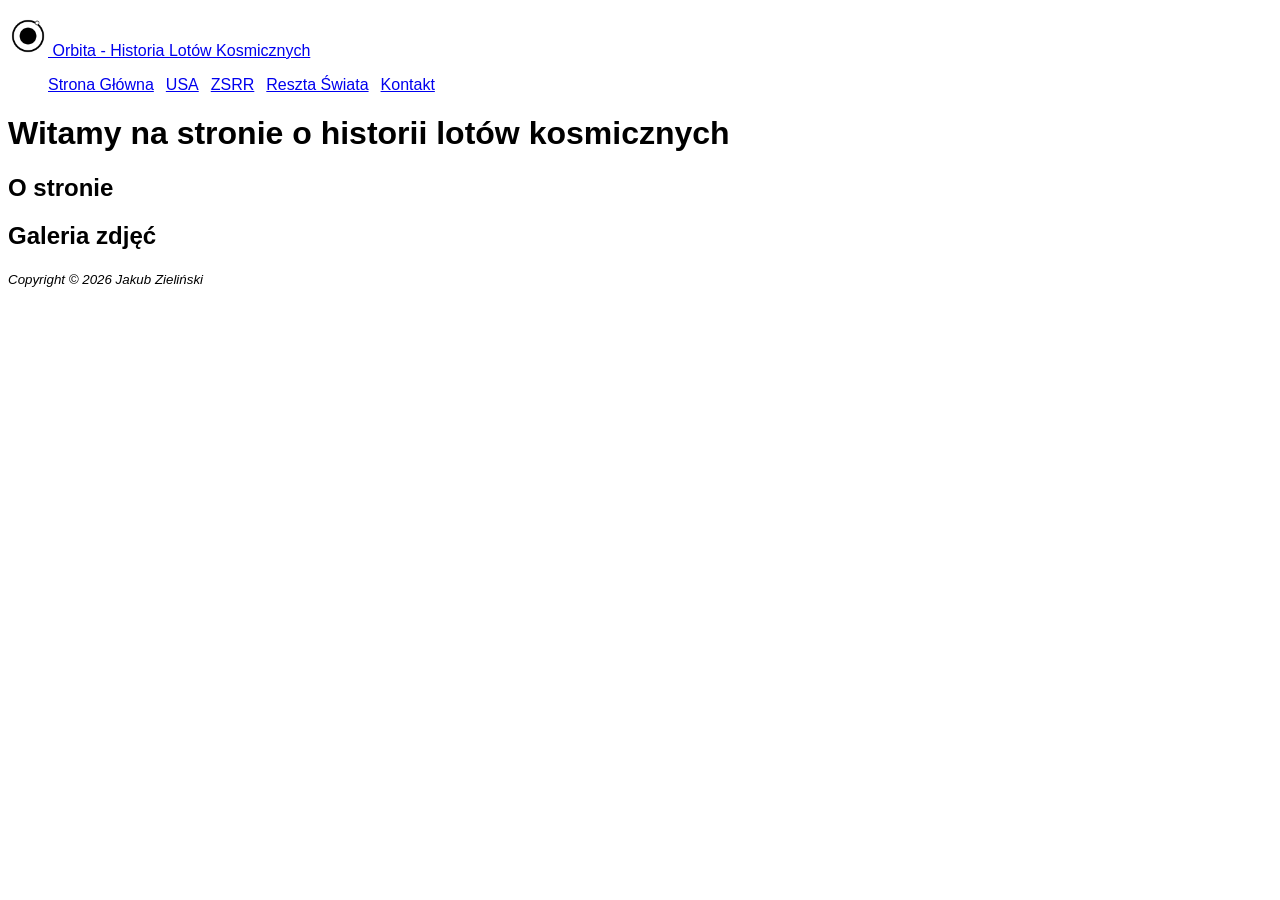
==== index.html @ 9579e2b9 "pierwszy commit" ====
<!DOCTYPE html>
<html lang="pl">
<head>
    <meta charset="UTF-8">
    <meta name="viewport" content="width=device-width, initial-scale=1.0">
    <title>Orbita - Historia Lotów Kosmicznych</title>
    <link rel="stylesheet" href="css/styles.css">
    <script src="js/scripts.js" defer></script>
</head>
<body>
    <a id="skip-link" href="#tresc">Przejdź do treści</a>
    <header class="site-header">        
        <p>
            <a href="./index.html" aria-current="page">
                <img alt="logo" id="logo" src="./img/logo.png">
                Orbita - Historia Lotów Kosmicznych
            </a>
        </p>
        <nav aria-label="Nawigacja Główna">
            <ul>
                <li><a href="./index.html" aria-current="page">Strona Główna</a></li>
                <li><a href="./usa.html">USA</a></li>
                <li><a href="./zsrr.html">ZSRR</a></li>
                <li><a href="./reszta-swiata.html">Reszta Świata</a></li>
                <li><a href="./kontakt.html">Kontakt</a></li>
            </ul>
        </nav>
    </header>
    
    <main id="tresc">
        <h1>Witamy na stronie o historii lotów kosmicznych</h1>
        <section>
            <h2>O stronie</h2>
        </section>
        <section>
            <h2>Galeria zdjęć</h2>
        </section>
    </main>
    <footer>
        <small id="footer"><i>Copyright &copy; 2026 Jakub Zieliński</i></small>
    </footer>
</body>
</html>
---- css/styles.css ----
body {
    font-family: 'Franklin Gothic Medium', 'Arial Narrow', Arial, sans-serif;
}
#logo {
    width: 40px;
    height: 40px;
}
#skip-link {
  position: absolute;
  left: 0.5rem;
  top: -3rem;
  background: #000;
  color: #fff;
  padding: 0.6rem 1rem;
}
#skip-link:focus {
  top: 0.5rem;
}
.site-header nav ul {
    list-style: none;
    display: flex;
    flex-wrap: wrap;
    gap: 0.75rem;
}
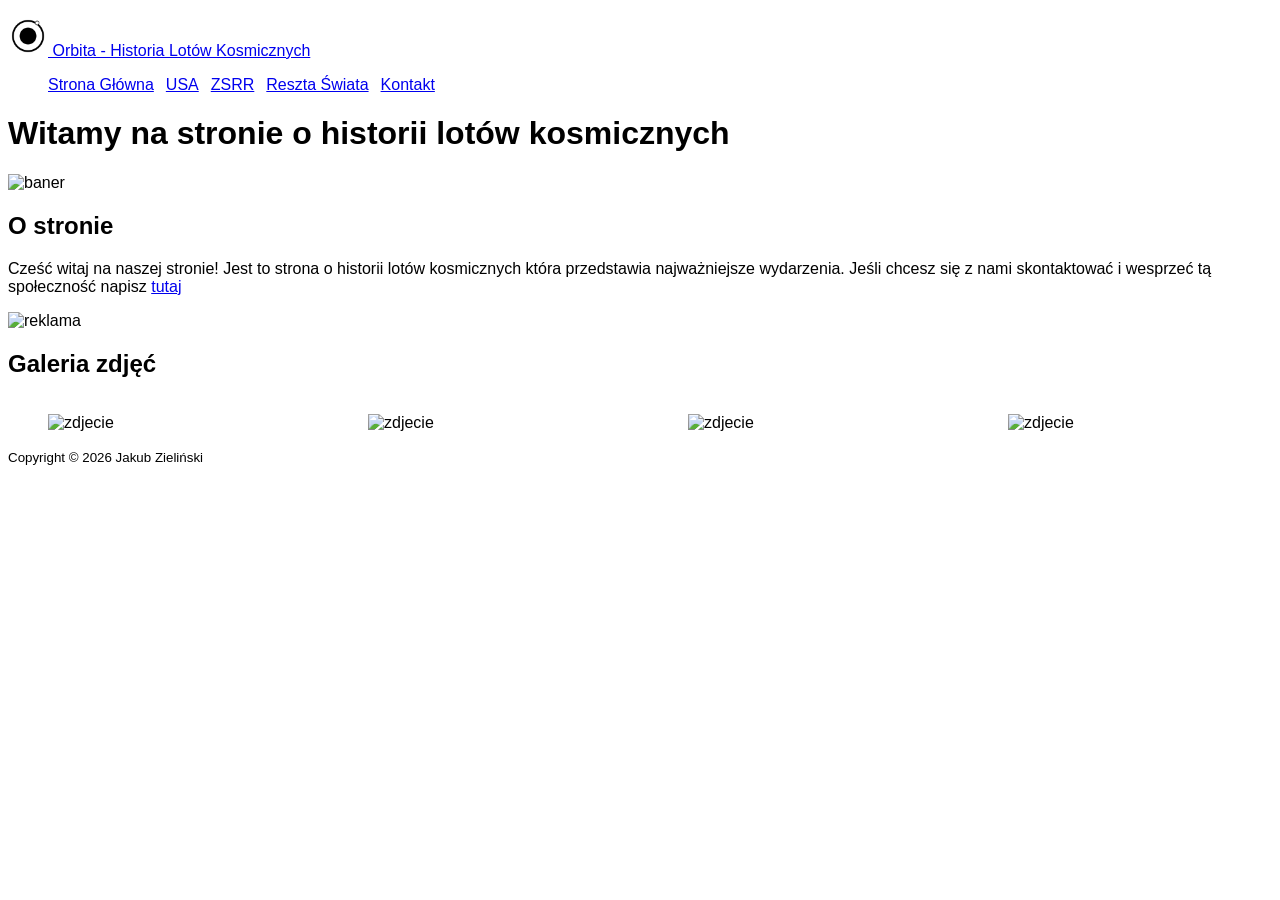
==== commit 0e44504c: "dodana galeria" ====
--- a/index.html
+++ b/index.html
@@ -3,7 +3,10 @@
 <head>
     <meta charset="UTF-8">
     <meta name="viewport" content="width=device-width, initial-scale=1.0">
-    <title>Orbita - Historia Lotów Kosmicznych</title>
+    <meta author="Jakub Zieliński">
+    <meta description="Projekt 1">
+    <meta keywords="HTML5, CSS3, Javascript">
+    <title>Historia lotów kosmicznych</title>
     <link rel="stylesheet" href="css/styles.css">
     <script src="js/scripts.js" defer></script>
 </head>
@@ -12,7 +15,7 @@
     <header class="site-header">        
         <p>
             <a href="./index.html" aria-current="page">
-                <img alt="logo" id="logo" src="./img/logo.png">
+                <img alt="logo orbita" id="logo" src="./img/logo.png">
                 Orbita - Historia Lotów Kosmicznych
             </a>
         </p>
@@ -30,14 +33,40 @@
     <main id="tresc">
         <h1>Witamy na stronie o historii lotów kosmicznych</h1>
         <section>
+            <img alt="baner" src="img/baner.png" id="baner">
+            <p></p>
+        </section>
+        <section>
             <h2>O stronie</h2>
+            <p>
+                Cześć witaj na naszej stronie!
+                Jest to strona o historii lotów kosmicznych która przedstawia najważniejsze wydarzenia.
+                Jeśli chcesz się z nami skontaktować i wesprzeć tą społeczność napisz <a href="./kontakt.html">tutaj</a>
+            </p>
+            <aside>
+                <img alt="reklama" src="img/reklama.png" width="200px" height="600px">
+            </aside>
         </section>
         <section>
             <h2>Galeria zdjęć</h2>
+            <div class="galeria">
+                <figure>
+                    <img alt="zdjecie" src="./img/zdjecie.png">
+                </figure>
+                <figure>
+                    <img alt="zdjecie" src="./img/zdjecie.png">
+                </figure>
+                <figure>
+                    <img alt="zdjecie" src="./img/zdjecie.png">
+                </figure>
+                <figure>
+                    <img alt="zdjecie" src="./img/zdjecie.png">
+                </figure>
+            </div>
         </section>
     </main>
     <footer>
-        <small id="footer"><i>Copyright &copy; 2026 Jakub Zieliński</i></small>
+        <small id="footer">Copyright &copy; 2026 Jakub Zieliński</small>
     </footer>
 </body>
 </html>
--- a/css/styles.css
+++ b/css/styles.css
@@ -23,3 +23,15 @@
     gap: 0.75rem;
 }
 
+.galeria {
+    display: flex;
+    flex-wrap: wrap;
+    gap: 1rem;
+}
+.galeria figure {
+    flex: 1 1 12rem;
+}
+.galeria img {
+    width: 100%;
+    height: auto;
+}
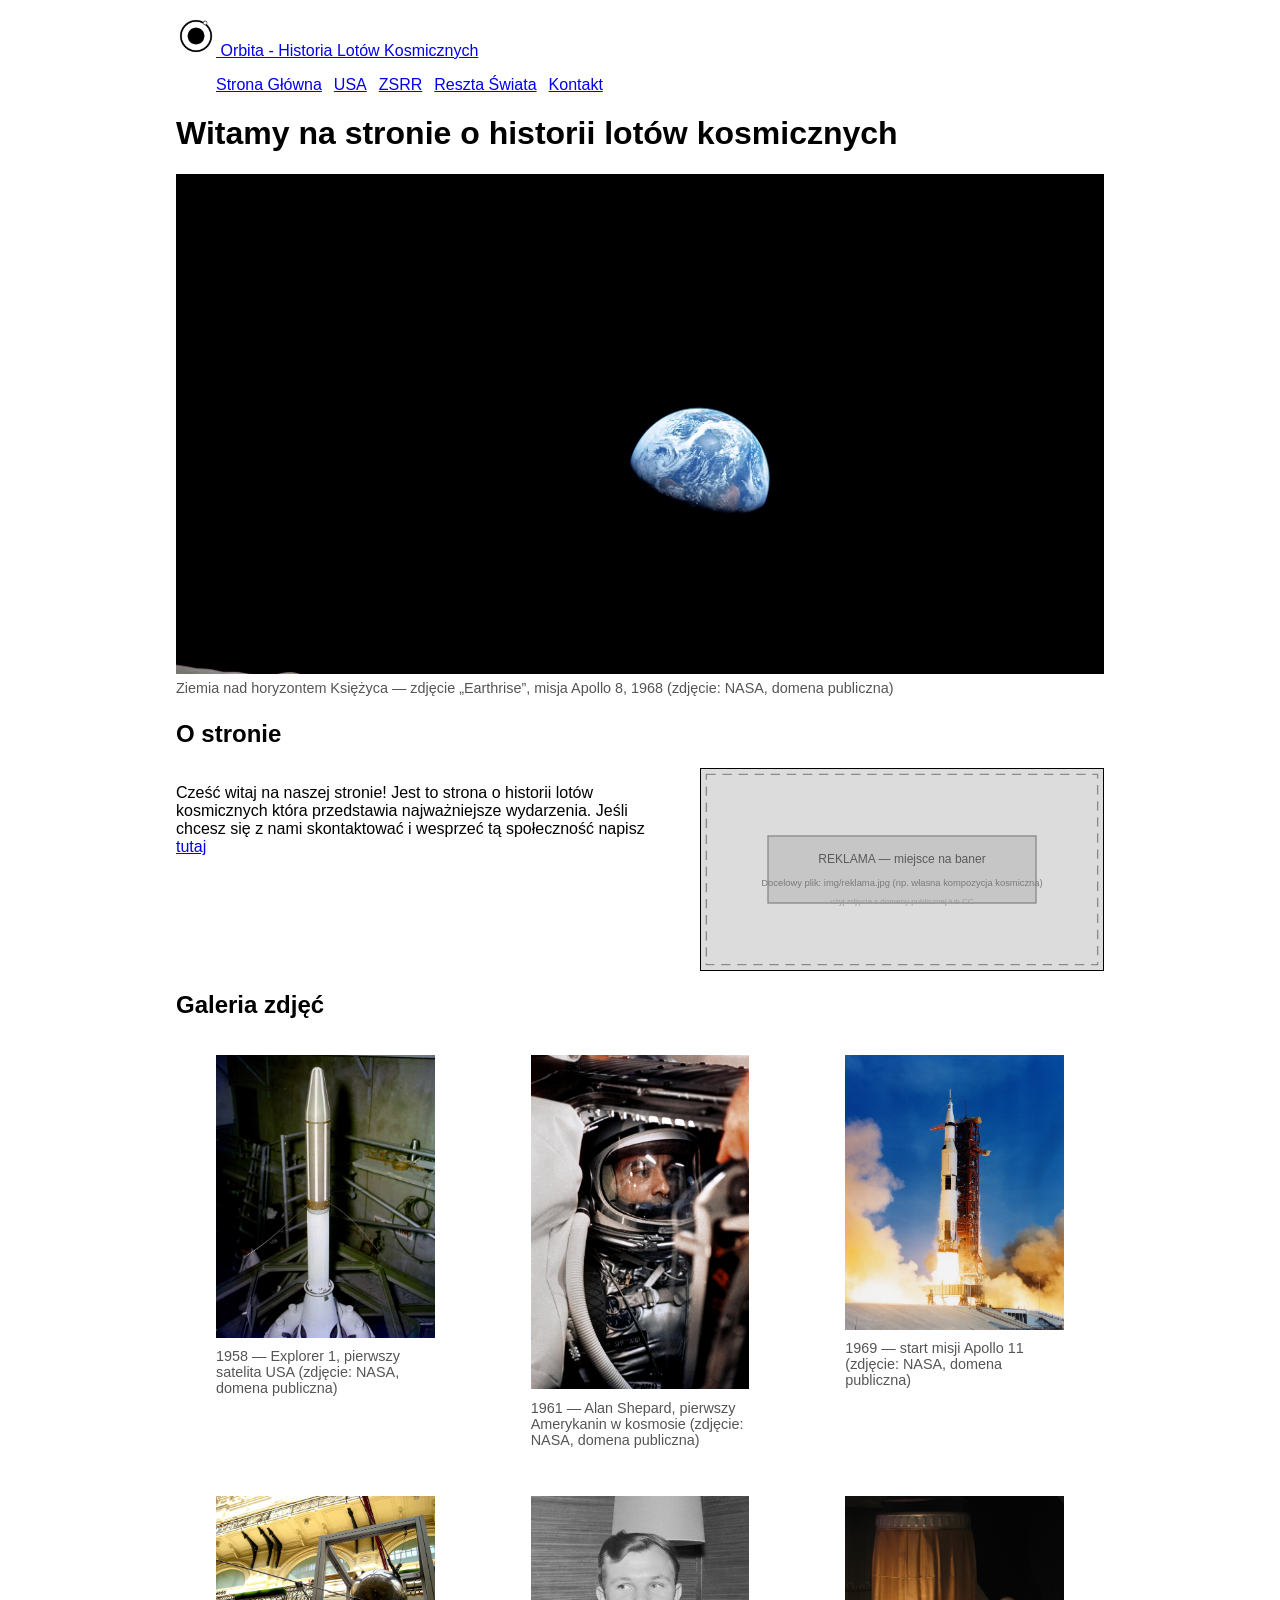
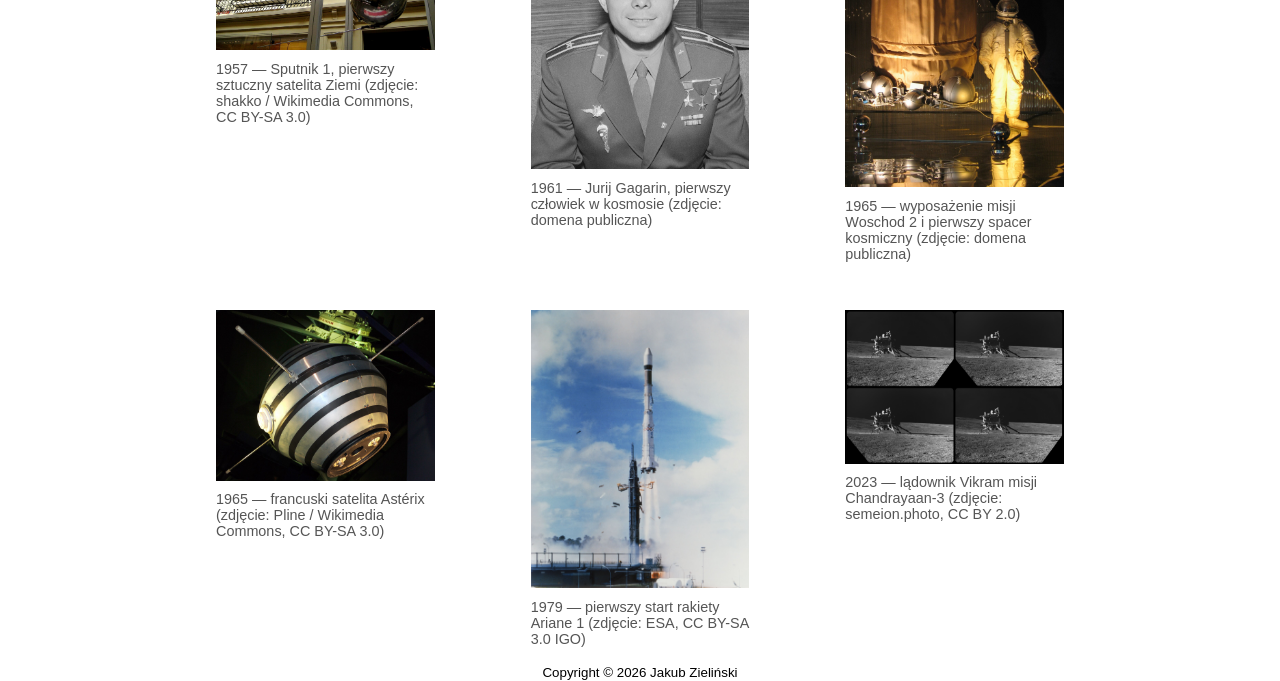
==== commit 64f6561c: "poprawiona responsywność" ====
--- a/index.html
+++ b/index.html
@@ -3,9 +3,9 @@
 <head>
     <meta charset="UTF-8">
     <meta name="viewport" content="width=device-width, initial-scale=1.0">
-    <meta author="Jakub Zieliński">
-    <meta description="Projekt 1">
-    <meta keywords="HTML5, CSS3, Javascript">
+    <meta name="author" content="Jakub Zieliński">
+    <meta name="description" content="Historia lotów kosmicznych: USA, ZSRR i reszta świata. Projekt P1, witryna typu MPA.">
+    <meta name="keywords" content="HTML5, CSS3, JavaScript, MPA, loty kosmiczne">
     <title>Historia lotów kosmicznych</title>
     <link rel="stylesheet" href="css/styles.css">
     <script src="js/scripts.js" defer></script>
@@ -15,7 +15,7 @@
     <header class="site-header">        
         <p>
             <a href="./index.html" aria-current="page">
-                <img alt="logo orbita" id="logo" src="./img/logo.png">
+                <img alt="Logo Orbita" id="logo" src="./img/logo.png" width="40" height="40">
                 Orbita - Historia Lotów Kosmicznych
             </a>
         </p>
@@ -32,35 +32,62 @@
     
     <main id="tresc">
         <h1>Witamy na stronie o historii lotów kosmicznych</h1>
-        <section>
-            <img alt="baner" src="img/baner.png" id="baner">
-            <p></p>
-        </section>
+        <figure id="banner">
+            <img alt="Ziemia widziana nad horyzontem Księżyca, zdjęcie Earthrise z misji Apollo 8"
+                 src="img/banner.jpg" width="1920" height="1920">
+            <figcaption>Ziemia nad horyzontem Księżyca — zdjęcie „Earthrise”, misja Apollo 8, 1968 (zdjęcie: NASA, domena publiczna)</figcaption>
+        </figure>
         <section>
             <h2>O stronie</h2>
-            <p>
-                Cześć witaj na naszej stronie!
-                Jest to strona o historii lotów kosmicznych która przedstawia najważniejsze wydarzenia.
-                Jeśli chcesz się z nami skontaktować i wesprzeć tą społeczność napisz <a href="./kontakt.html">tutaj</a>
-            </p>
-            <aside>
-                <img alt="reklama" src="img/reklama.png" width="200px" height="600px">
-            </aside>
+            <div class="o-stronie">
+                <p>
+                    Cześć witaj na naszej stronie!
+                    Jest to strona o historii lotów kosmicznych która przedstawia najważniejsze wydarzenia.
+                    Jeśli chcesz się z nami skontaktować i wesprzeć tą społeczność napisz <a href="./kontakt.html">tutaj</a>
+                </p>
+                <aside class="reklama" aria-label="Baner reklamowy">
+                    <img alt="Miejsce na reklamę" src="img/reklama.svg" width="600" height="300">
+                </aside>
+            </div>
         </section>
         <section>
             <h2>Galeria zdjęć</h2>
             <div class="galeria">
                 <figure>
-                    <img alt="zdjecie" src="./img/zdjecie.png">
+                    <img alt="Explorer 1 montowany na rakietę Jupiter-C, 1958" src="./img/usa-1958.jpg" width="1280" height="1657">
+                    <figcaption>1958 — Explorer 1, pierwszy satelita USA (zdjęcie: NASA, domena publiczna)</figcaption>
                 </figure>
                 <figure>
-                    <img alt="zdjecie" src="./img/zdjecie.png">
+                    <img alt="Alan Shepard w kapsule Freedom 7 przed startem" src="./img/usa-1961.jpg" width="1280" height="1958">
+                    <figcaption>1961 — Alan Shepard, pierwszy Amerykanin w kosmosie (zdjęcie: NASA, domena publiczna)</figcaption>
                 </figure>
                 <figure>
-                    <img alt="zdjecie" src="./img/zdjecie.png">
+                    <img alt="Start rakiety Saturn V z misją Apollo 11" src="./img/usa-1969.jpg" width="1280" height="1607">
+                    <figcaption>1969 — start misji Apollo 11 (zdjęcie: NASA, domena publiczna)</figcaption>
                 </figure>
                 <figure>
-                    <img alt="zdjecie" src="./img/zdjecie.png">
+                    <img alt="Makieta satelity Sputnik 1" src="./img/zsrr-1957.jpg" width="1280" height="905">
+                    <figcaption>1957 — Sputnik 1, pierwszy sztuczny satelita Ziemi (zdjęcie: shakko / Wikimedia Commons, CC BY-SA 3.0)</figcaption>
+                </figure>
+                <figure>
+                    <img alt="Jurij Gagarin na konferencji prasowej w Helsinkach, 1961" src="./img/zsrr-1961.jpg" width="1280" height="1600">
+                    <figcaption>1961 — Jurij Gagarin, pierwszy człowiek w kosmosie (zdjęcie: domena publiczna)</figcaption>
+                </figure>
+                <figure>
+                    <img alt="Śluza powietrzna i skafander Berkut z misji Woschod 2" src="./img/zsrr-1965.jpg" width="1280" height="1707">
+                    <figcaption>1965 — wyposażenie misji Woschod 2 i pierwszy spacer kosmiczny (zdjęcie: domena publiczna)</figcaption>
+                </figure>
+                <figure>
+                    <img alt="Makieta francuskiego satelity Astérix w muzeum w Le Bourget" src="./img/swiat-1965.jpg" width="1280" height="1000">
+                    <figcaption>1965 — francuski satelita Astérix (zdjęcie: Pline / Wikimedia Commons, CC BY-SA 3.0)</figcaption>
+                </figure>
+                <figure>
+                    <img alt="Pierwszy start rakiety Ariane 1 z kosmodromu Kourou" src="./img/swiat-1979.jpg" width="1920" height="2446">
+                    <figcaption>1979 — pierwszy start rakiety Ariane 1 (zdjęcie: ESA, CC BY-SA 3.0 IGO)</figcaption>
+                </figure>
+                <figure>
+                    <img alt="Lądownik Vikram na powierzchni Księżyca, misja Chandrayaan-3" src="./img/swiat-2023.png" width="1280" height="902">
+                    <figcaption>2023 — lądownik Vikram misji Chandrayaan-3 (zdjęcie: semeion.photo, CC BY 2.0)</figcaption>
                 </figure>
             </div>
         </section>
--- a/css/styles.css
+++ b/css/styles.css
@@ -1,6 +1,36 @@
+*,
+*::before,
+*::after {
+    box-sizing: border-box;
+}
+
 body {
     font-family: 'Franklin Gothic Medium', 'Arial Narrow', Arial, sans-serif;
+    max-width: 60rem;
+    margin: 0 auto;
+    padding: 0 1rem;
 }
+
+#banner {
+  width: 100%;
+  margin: 0 0 1.5rem;
+}
+
+#banner img {
+  display: block;
+  width: 100%;
+  max-height: 500px;
+  object-fit: cover;
+  object-position: center 45%;
+}
+
+#banner figcaption,
+.galeria figcaption {
+  font-size: 0.9rem;
+  color: #555;
+  margin-top: 0.4rem;
+}
+
 #logo {
     width: 40px;
     height: 40px;
@@ -34,4 +64,39 @@
 .galeria img {
     width: 100%;
     height: auto;
-}+}
+footer {
+  text-align: center;
+}
+
+.o-stronie {
+    display: flex;
+    flex-wrap: wrap;
+    align-items: flex-start;
+    gap: 1.5rem;
+}
+
+.o-stronie > p {
+    flex: 1 1 20rem;
+}
+
+aside.reklama {
+    flex: 1 1 14rem;
+}
+
+aside.reklama img {
+    display: block;
+    width: 100%;
+    height: auto;
+    border: 1px solid #000;
+}
+
+@media (max-width: 40rem) {
+    .site-header nav ul {
+        justify-content: center;
+    }
+
+    #banner img {
+        max-height: 260px;
+    }
+}
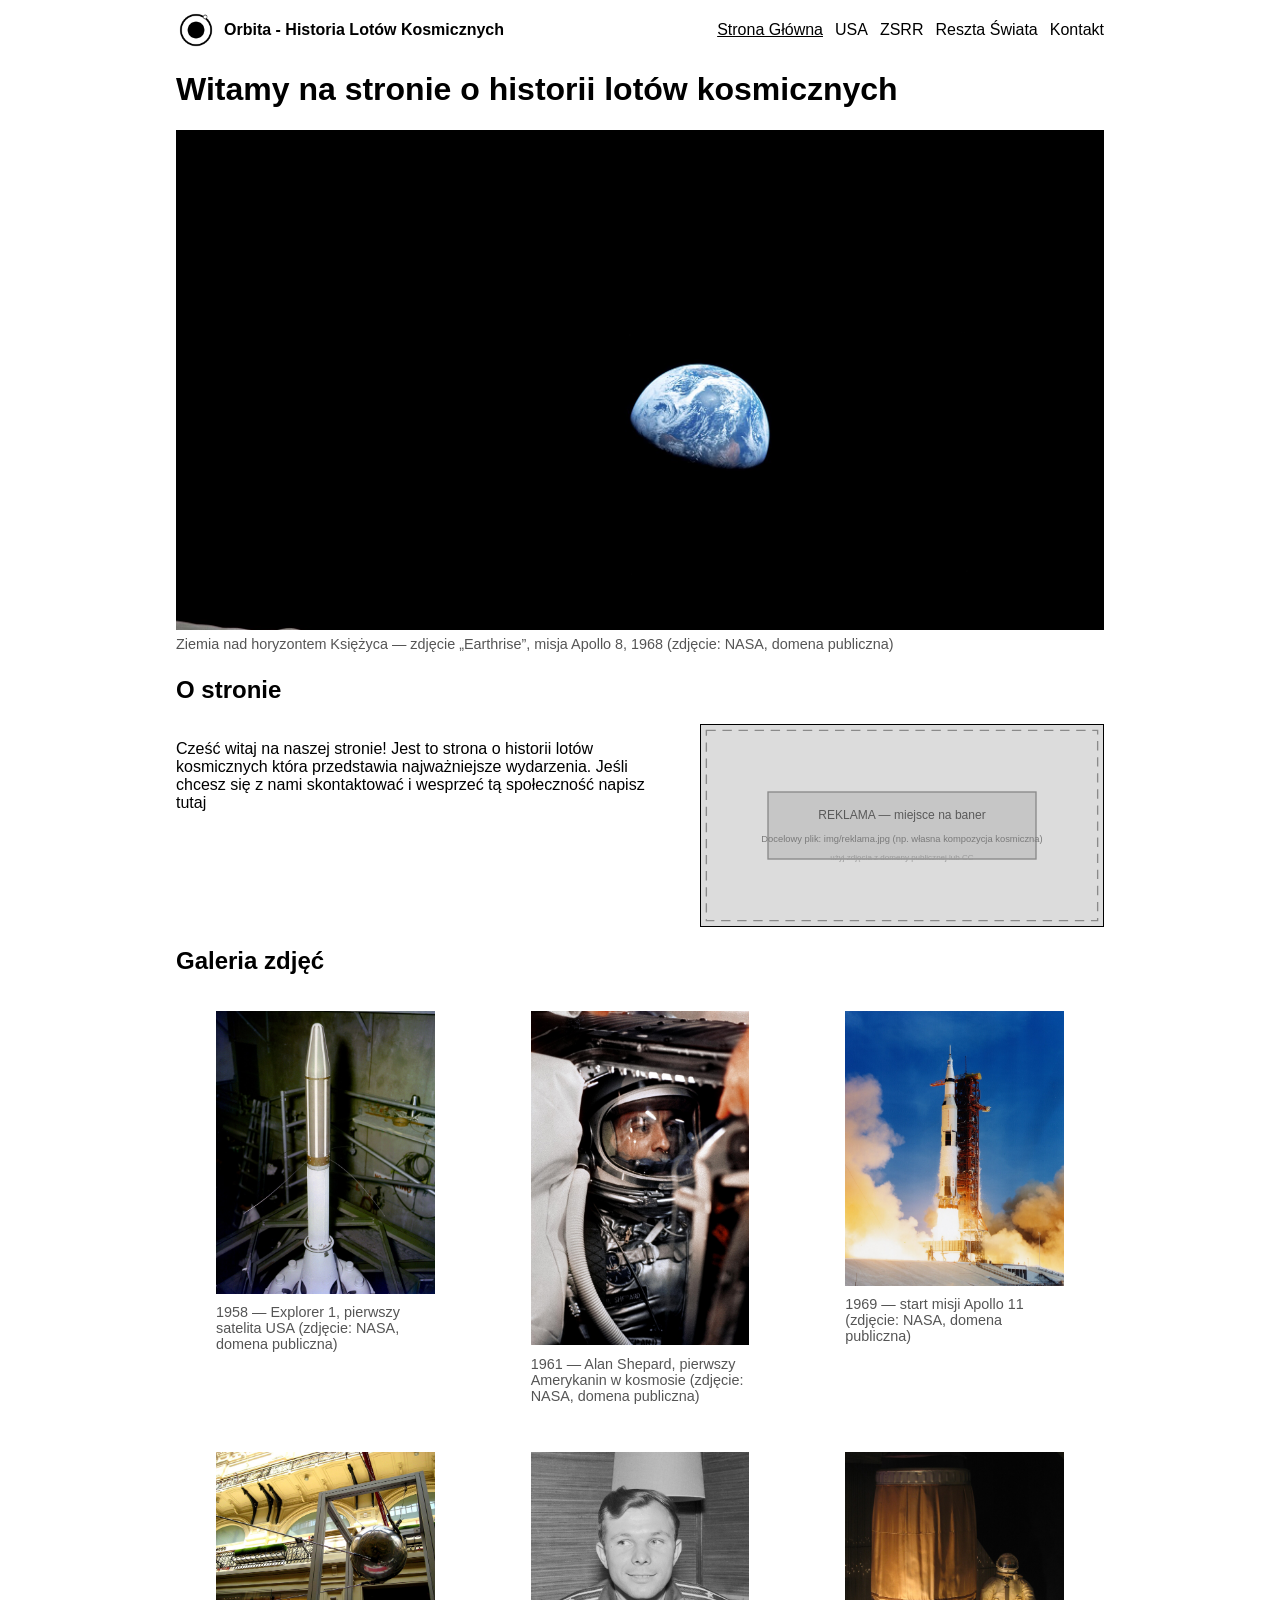
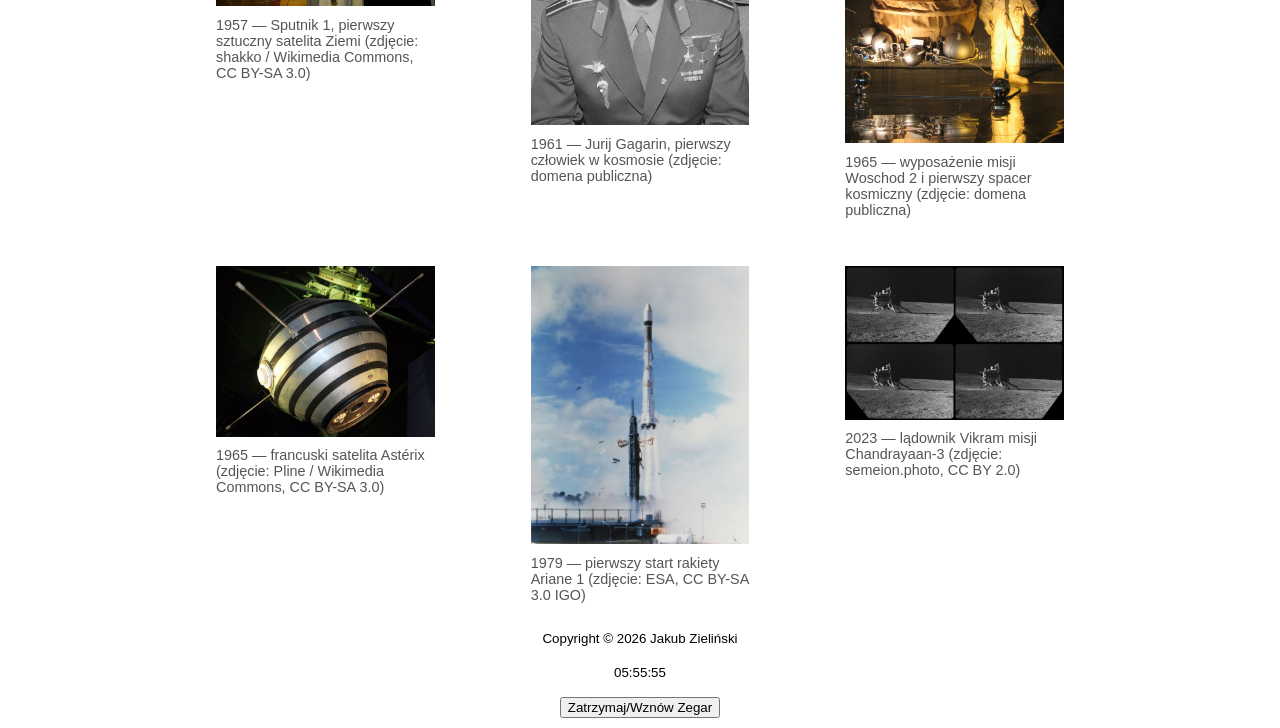
==== commit 54bd2ff0: "dodany zegar" ====
--- a/index.html
+++ b/index.html
@@ -21,7 +21,7 @@
         </p>
         <nav aria-label="Nawigacja Główna">
             <ul>
-                <li><a href="./index.html" aria-current="page">Strona Główna</a></li>
+                <li><a id="selected" href="./index.html" aria-current="page">Strona Główna</a></li>
                 <li><a href="./usa.html">USA</a></li>
                 <li><a href="./zsrr.html">ZSRR</a></li>
                 <li><a href="./reszta-swiata.html">Reszta Świata</a></li>
@@ -94,6 +94,8 @@
     </main>
     <footer>
         <small id="footer">Copyright &copy; 2026 Jakub Zieliński</small>
+        <p><small id="zegar"></small></p>
+        <button type="button" onclick="reset_zegar()">Zatrzymaj/Wznów Zegar</button>
     </footer>
 </body>
 </html>
--- a/css/styles.css
+++ b/css/styles.css
@@ -9,6 +9,25 @@
     max-width: 60rem;
     margin: 0 auto;
     padding: 0 1rem;
+}
+a {
+    text-decoration: none;
+    color: inherit;
+}
+a:hover {
+    text-decoration: underline;
+}
+
+#selected {
+    text-decoration: underline;
+}
+
+ul {
+    padding: 0px;
+    margin: 0px;
+}
+header {
+    margin-top: 10px;
 }
 
 #banner {
@@ -46,6 +65,21 @@
 #skip-link:focus {
   top: 0.5rem;
 }
+.site-header {
+    display: flex;
+    flex-wrap: wrap;
+    align-items: center;
+    justify-content: space-between;
+}
+.site-header p {
+    margin: 0;
+}
+.site-header p a {
+    display: flex;
+    align-items: center;
+    gap: 0.5rem;
+    font-weight: 700;
+}
 .site-header nav ul {
     list-style: none;
     display: flex;
@@ -67,6 +101,7 @@
 }
 footer {
   text-align: center;
+  margin: 10px;
 }
 
 .o-stronie {
@@ -99,4 +134,4 @@
     #banner img {
         max-height: 260px;
     }
-}
+}
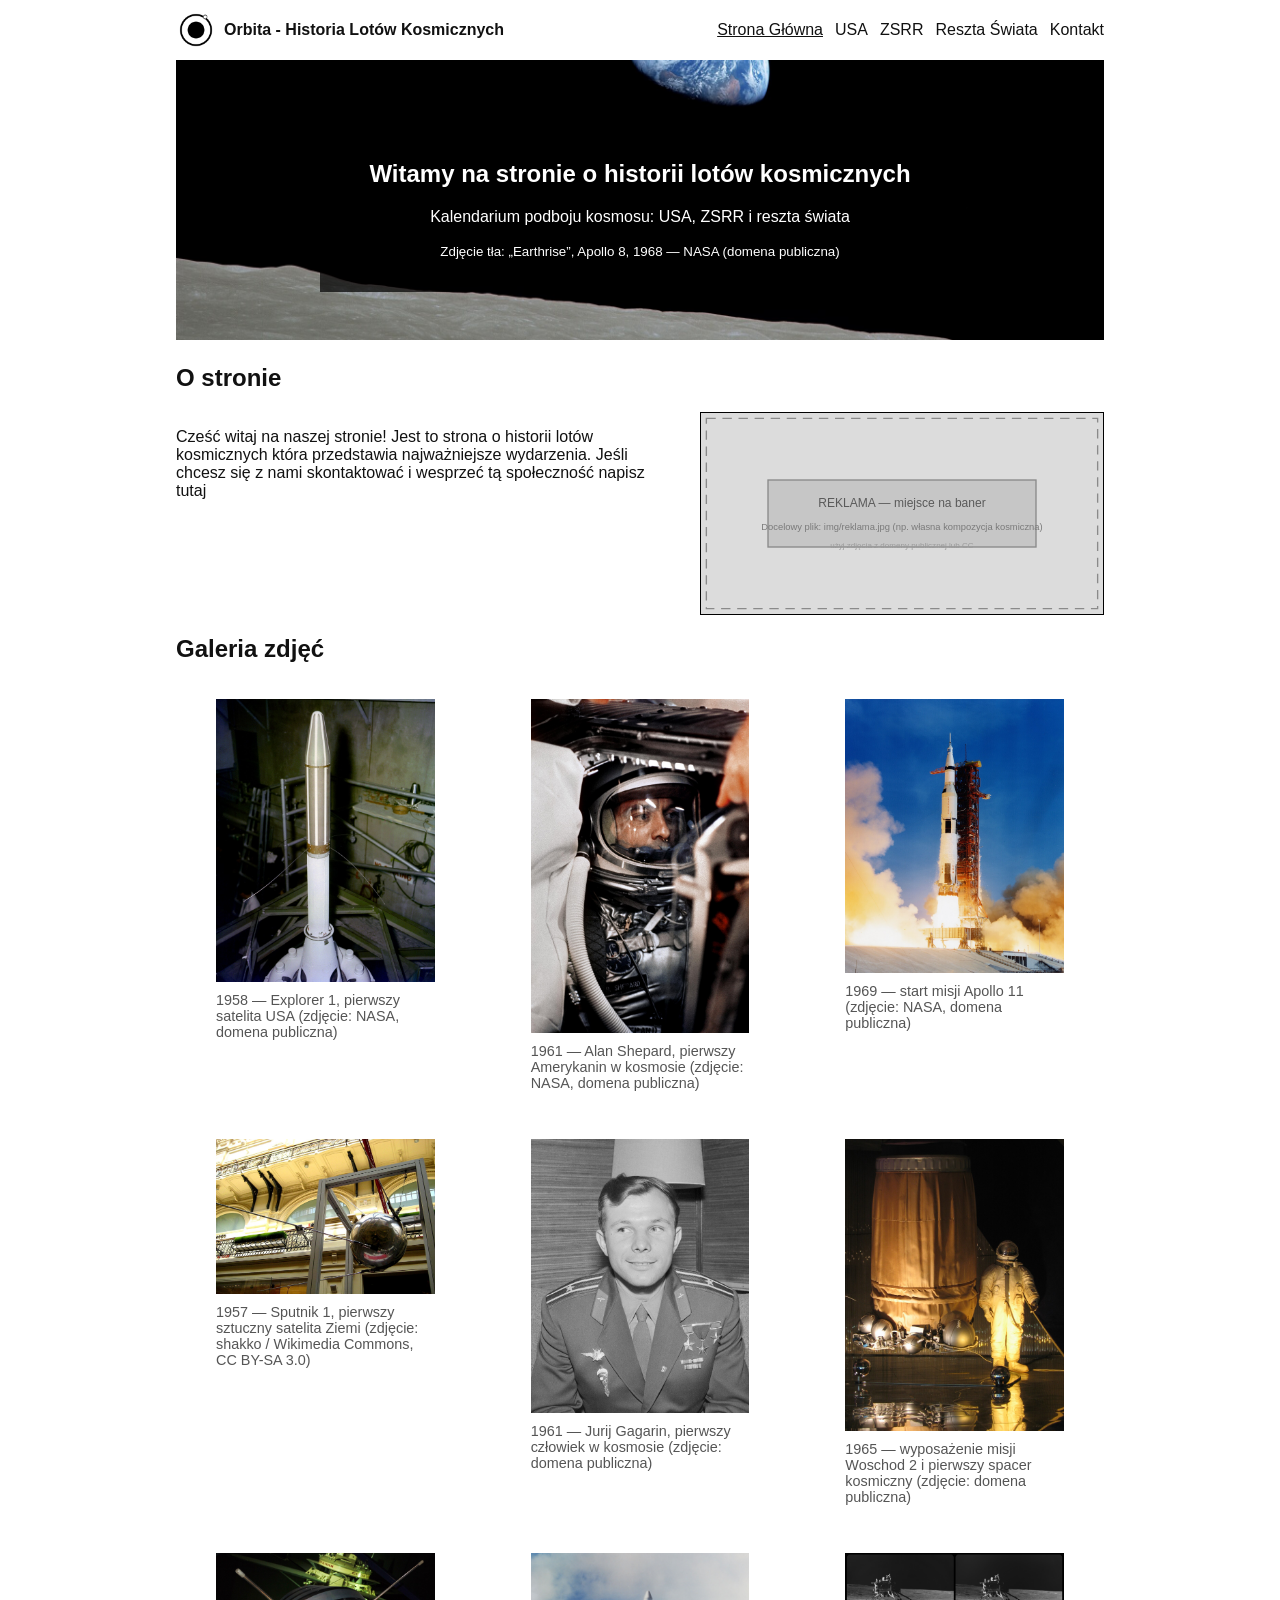
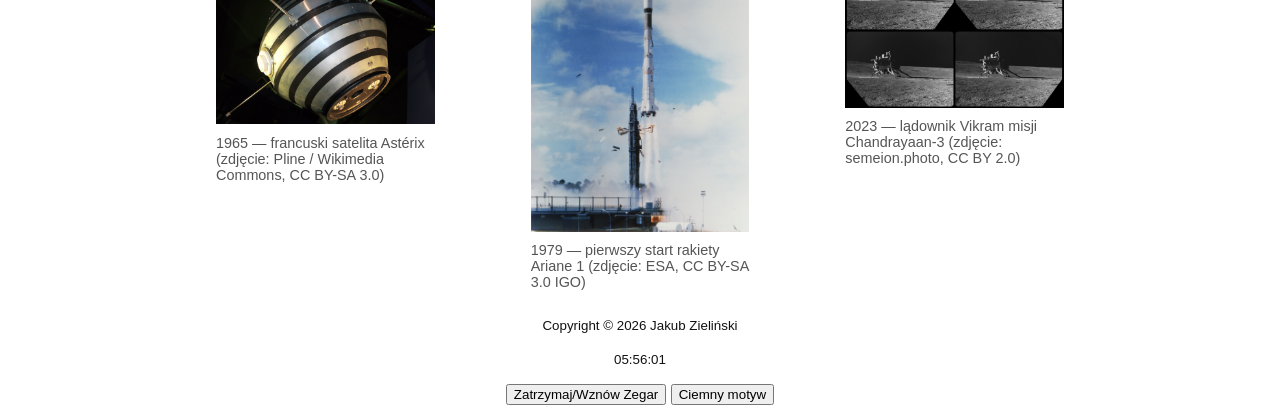
==== commit 2f22c72a: "zmieniona sekcja w sekcje hero z background image, dodany ciemny motyw" ====
--- a/index.html
+++ b/index.html
@@ -31,12 +31,13 @@
     </header>
     
     <main id="tresc">
-        <h1>Witamy na stronie o historii lotów kosmicznych</h1>
-        <figure id="banner">
-            <img alt="Ziemia widziana nad horyzontem Księżyca, zdjęcie Earthrise z misji Apollo 8"
-                 src="img/banner.jpg" width="1920" height="1920">
-            <figcaption>Ziemia nad horyzontem Księżyca — zdjęcie „Earthrise”, misja Apollo 8, 1968 (zdjęcie: NASA, domena publiczna)</figcaption>
-        </figure>
+        <section class="hero">
+            <div class="hero-tresc">
+                <h1>Witamy na stronie o historii lotów kosmicznych</h1>
+                <p>Kalendarium podboju kosmosu: USA, ZSRR i reszta świata</p>
+                <small>Zdjęcie tła: „Earthrise”, Apollo 8, 1968 — NASA (domena publiczna)</small>
+            </div>       
+        </section>
         <section>
             <h2>O stronie</h2>
             <div class="o-stronie">
@@ -96,6 +97,7 @@
         <small id="footer">Copyright &copy; 2026 Jakub Zieliński</small>
         <p><small id="zegar"></small></p>
         <button type="button" onclick="reset_zegar()">Zatrzymaj/Wznów Zegar</button>
+        <button type="button" id="motyw-btn" aria-pressed="false">Ciemny motyw</button>
     </footer>
 </body>
 </html>
--- a/css/styles.css
+++ b/css/styles.css
@@ -3,9 +3,22 @@
 *::after {
     box-sizing: border-box;
 }
-
+:root {
+    --tlo: #ffffff;
+    --tekst: #111111;
+    --linia: #000000;
+    --przygaszony: #555555;
+}
+body.dark {
+    --tlo: #0e0e10;
+    --tekst: #f2f2f2;
+    --linia: #f2f2f2;
+    --przygaszony: #b5b5b5;
+}
 body {
     font-family: 'Franklin Gothic Medium', 'Arial Narrow', Arial, sans-serif;
+    background-color: var(--tlo);
+    color: var(--tekst);
     max-width: 60rem;
     margin: 0 auto;
     padding: 0 1rem;
@@ -22,31 +35,31 @@
     text-decoration: underline;
 }
 
-ul {
-    padding: 0px;
-    margin: 0px;
-}
 header {
     margin-top: 10px;
+    margin-bottom: 10px;
 }
 
-#banner {
-  width: 100%;
-  margin: 0 0 1.5rem;
+.hero {
+    background-image: url("../img/banner.jpg");
+    background-size: cover;
+    background-position: center 75%;
+    padding: 3rem 1rem;
+    margin-bottom: 1.5rem;
 }
 
-#banner img {
-  display: block;
-  width: 100%;
-  max-height: 500px;
-  object-fit: cover;
-  object-position: center 45%;
+
+.hero-tresc {
+    background-color: rgba(0, 0, 0, 0.7);
+    color: #fff;
+    max-width: 40rem;
+    margin: 0 auto;
+    padding: 2rem 1rem;
+    text-align: center;
 }
-
-#banner figcaption,
 .galeria figcaption {
   font-size: 0.9rem;
-  color: #555;
+  color: var(--przygaszony);
   margin-top: 0.4rem;
 }
 
@@ -54,6 +67,10 @@
     width: 40px;
     height: 40px;
 }
+body.dark #logo {
+    filter: invert(1);
+}
+
 #skip-link {
   position: absolute;
   left: 0.5rem;
@@ -70,6 +87,10 @@
     flex-wrap: wrap;
     align-items: center;
     justify-content: space-between;
+}
+.site-header ul {
+    padding: 0px;
+    margin: 0px;
 }
 .site-header p {
     margin: 0;
@@ -131,7 +152,7 @@
         justify-content: center;
     }
 
-    #banner img {
-        max-height: 260px;
+    .hero {
+        padding: 1.5rem 0.5rem;
     }
 }
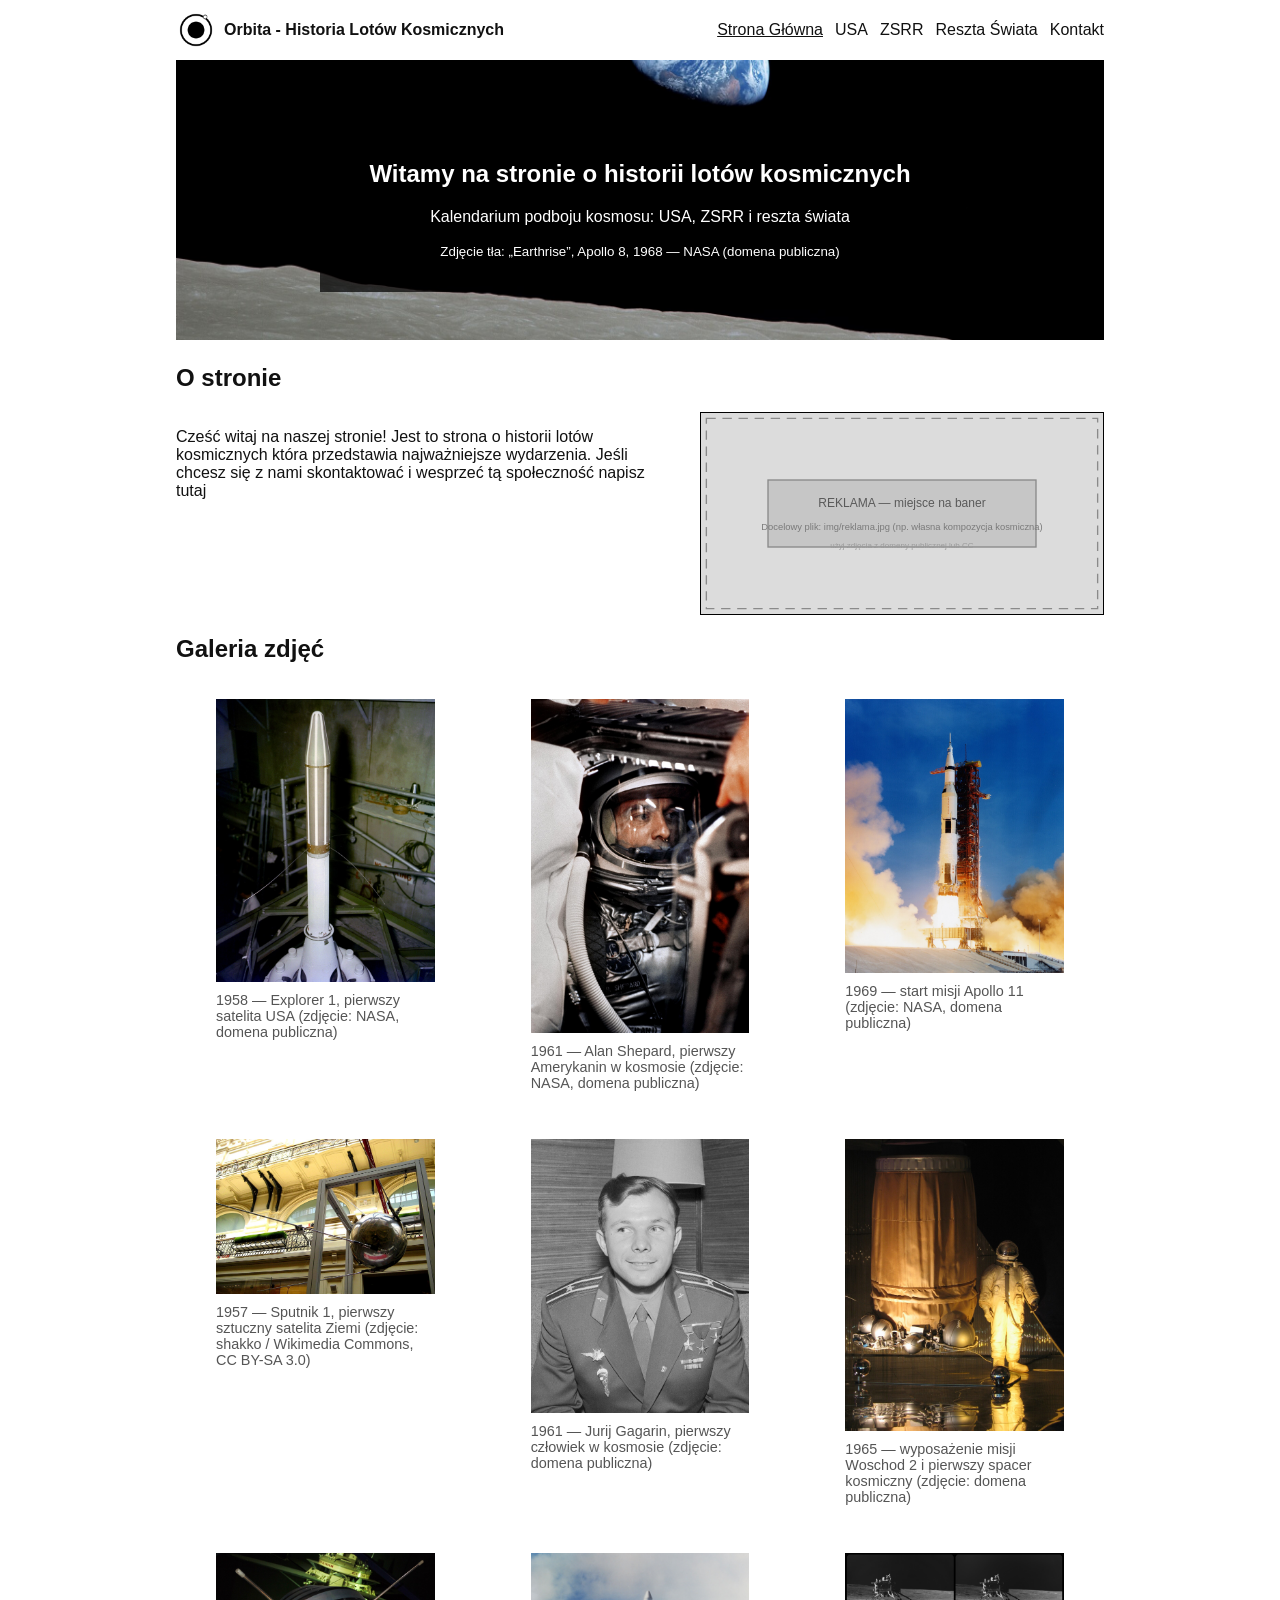
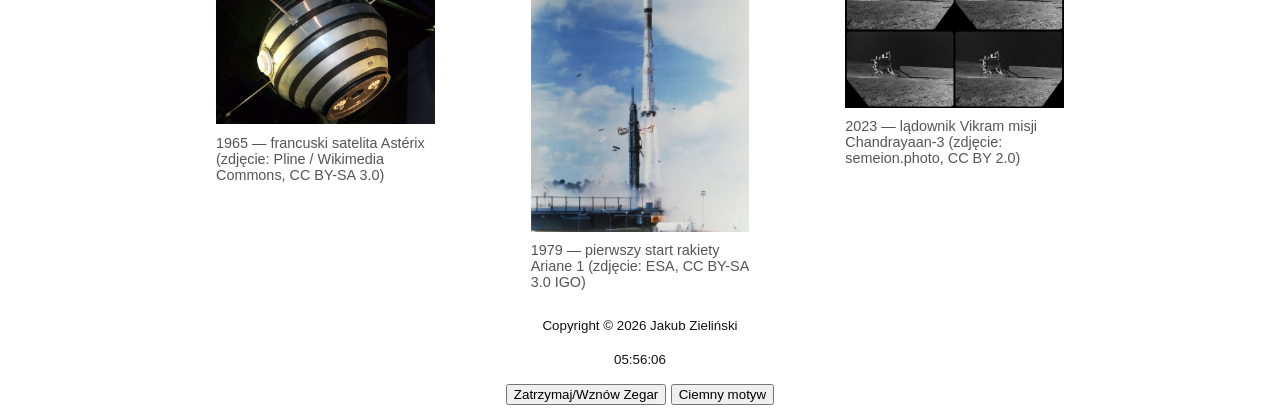
==== commit fd941354: "dodane strony i content i formularz" ====
--- a/index.html
+++ b/index.html
@@ -96,7 +96,7 @@
     <footer>
         <small id="footer">Copyright &copy; 2026 Jakub Zieliński</small>
         <p><small id="zegar"></small></p>
-        <button type="button" onclick="reset_zegar()">Zatrzymaj/Wznów Zegar</button>
+        <button type="button" id="zegar-btn" onclick="reset_zegar()" aria-pressed="false">Zatrzymaj/Wznów Zegar</button>
         <button type="button" id="motyw-btn" aria-pressed="false">Ciemny motyw</button>
     </footer>
 </body>
--- a/css/styles.css
+++ b/css/styles.css
@@ -144,7 +144,50 @@
     display: block;
     width: 100%;
     height: auto;
-    border: 1px solid #000;
+    border: 1px solid var(--linia);
+}
+
+.wydarzenia {
+    padding-left: 1.5rem;
+    margin: 0;
+}
+.wydarzenia li {
+    margin-bottom: 1.5rem;
+}
+.wydarzenia figure {
+    margin: 1rem 0 0;
+}
+.wydarzenia img {
+    display: block;
+    width: 100%;
+    max-width: 30rem;
+    height: auto;
+}
+.wydarzenia figcaption {
+    max-width: 30rem;
+    font-size: 0.9rem;
+    color: var(--przygaszony);
+    margin-top: 0.4rem;
+}
+table {
+    border-collapse: collapse;
+    width: 100%;
+}
+table caption {
+    text-align: left;
+    padding-bottom: 0.5rem;
+}
+th,
+td {
+    border: 1px solid var(--linia);
+    padding: 0.5rem;
+    text-align: left;
+}
+form label {
+    display: block;
+}
+.blad {
+    color: red;
 }
 
 @media (max-width: 40rem) {
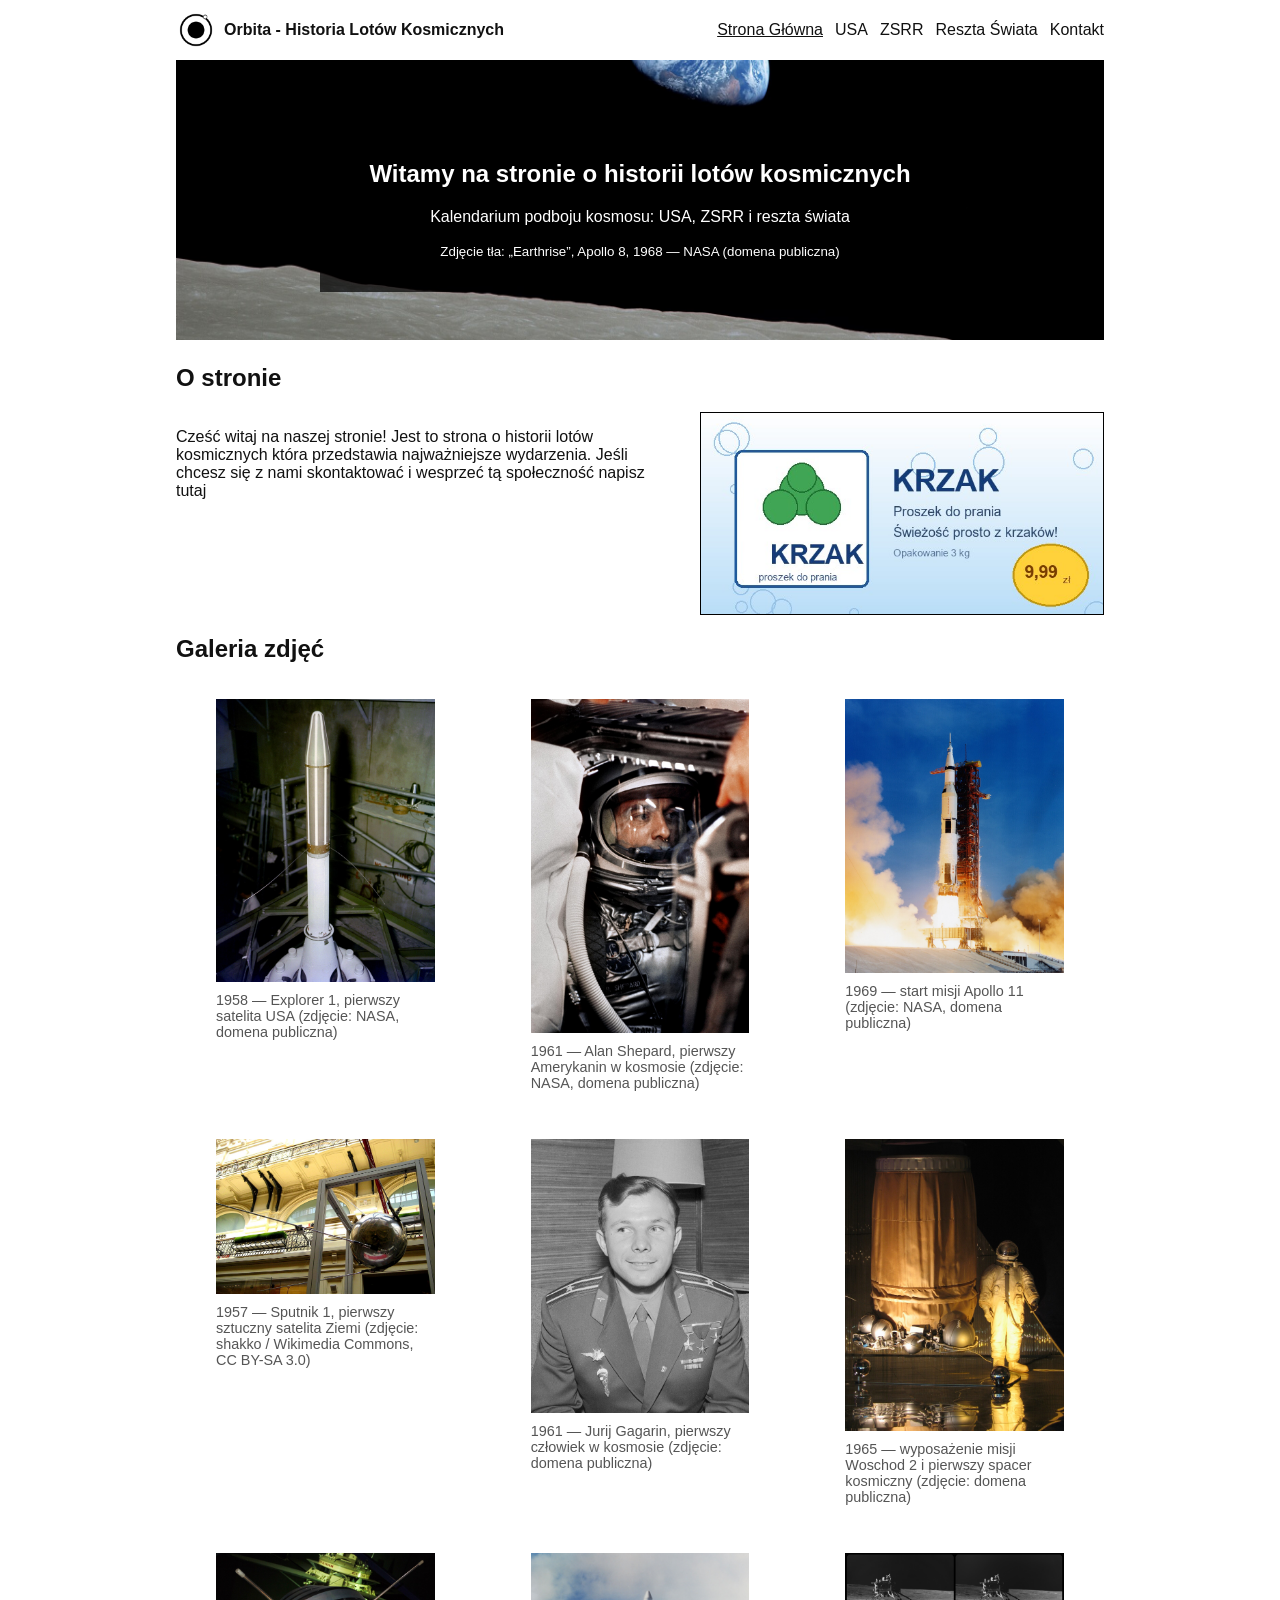
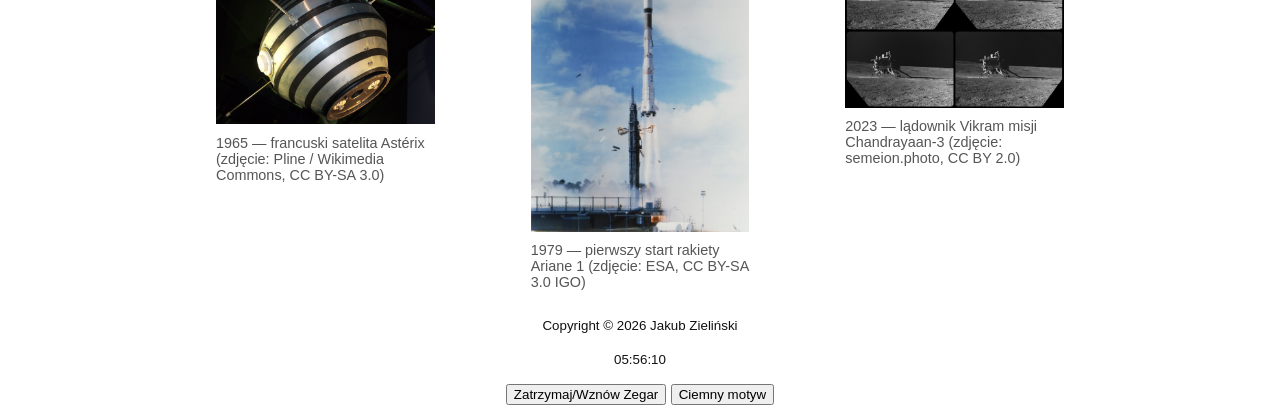
==== commit 423194a8: "dodanie wygenerowanego zdjecia reklamy, usuniecie starych SVG" ====
--- a/index.html
+++ b/index.html
@@ -47,7 +47,7 @@
                     Jeśli chcesz się z nami skontaktować i wesprzeć tą społeczność napisz <a href="./kontakt.html">tutaj</a>
                 </p>
                 <aside class="reklama" aria-label="Baner reklamowy">
-                    <img alt="Miejsce na reklamę" src="img/reklama.svg" width="600" height="300">
+                    <img alt="Reklama: proszek do prania Krzak" src="img/reklama.jpg" width="600" height="300">
                 </aside>
             </div>
         </section>
